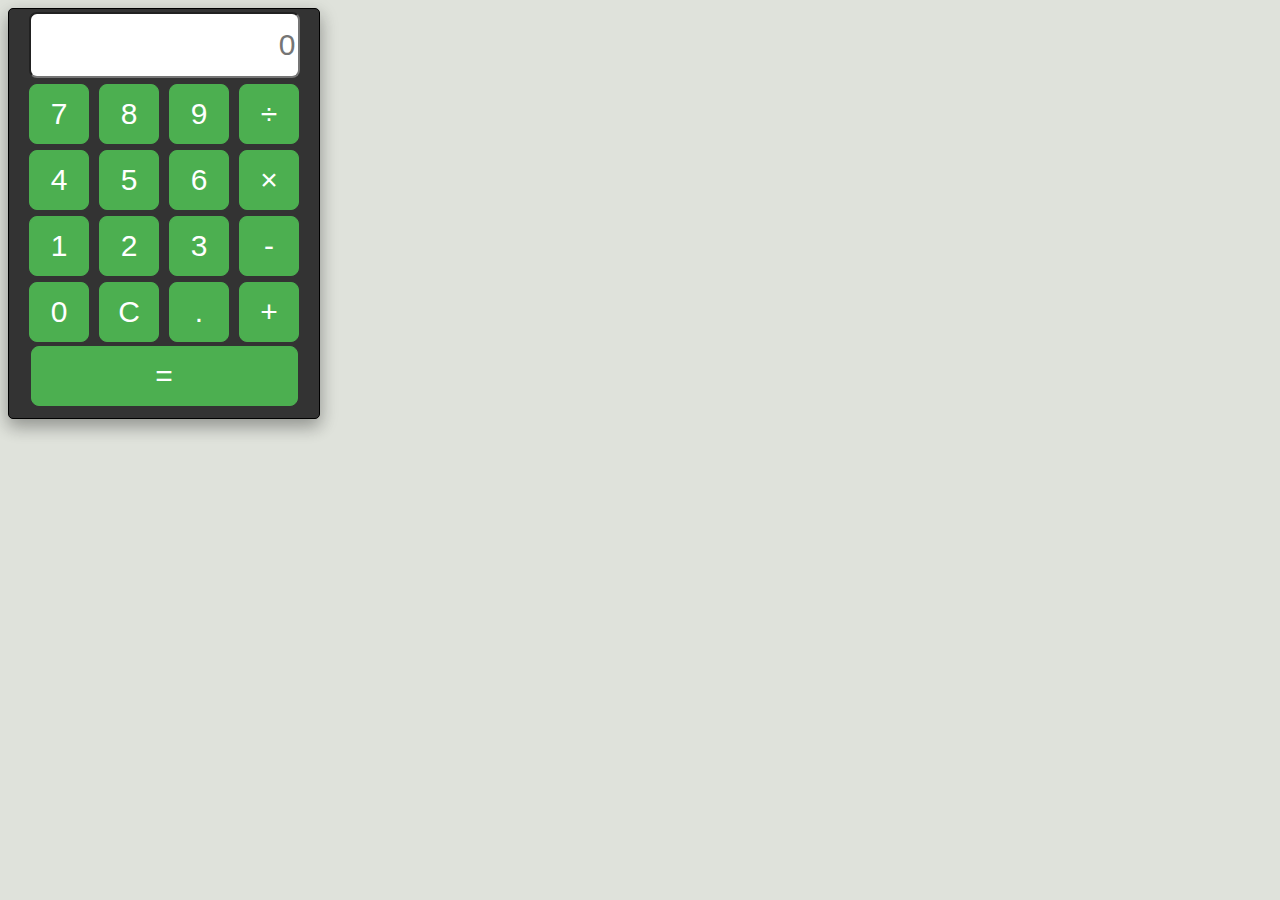
==== Calculator.html @ cea4dfff "First commit" ====
<!-- Author: Filiberto Reyes -->

<!DOCTYPE html>
<html lang="en">
<head>
	<link rel="stylesheet" href="css/app.css">

	<meta charset="UTF-8">
	<title>Calculator</title>
</head>
<body>

<div class="wrapper">

<div class="calcBody">

<form name="Calculator">



<input class="display" name="display" placeholder="0" readonly>
		<br>
	<input class="button" type="button" value="7" onClick="numBtn('7')">
	<input class="button" type="button" value="8" onClick="numBtn('8')">
	<input class="button" type="button" value="9" onClick="numBtn('9')">
	<input class="button" type="button" value="&divide" onClick="division()">
		<br>
	<input class="button" type="button" value="4" onClick="numBtn('4')">
	<input class="button" type="button" value="5" onClick="numBtn('5')">
	<input class="button" type="button" value="6" onClick="numBtn('6')">
	<input class="button" type="button" value="&times" onClick="multiplication()">
		<br>
	<input class="button" type="button" value="1" onClick="numBtn('1')">
	<input class="button" type="button" value="2" onClick="numBtn('2')">
	<input class="button" type="button" value="3" onClick="numBtn('3')">
	<input class="button" type="button" value="-" onClick="subtraction()">
		<br>
	<input class="button" type="button" value="0" onClick="numBtn('0')">
	<input class="button" type="button" value="C" onClick="btnClear()">
	<input class="button" type="button" value="." onClick="numBtn('.')">
	<input class="button" type="button" value="+" onClick="addition()">
		<br>
	<input class="buttonEquals" type="button" value="=" onClick="equals()">
</form>

</div>
</div>


	
</body>
</html>

<script>

var output = document.Calculator.display.value;
var cleared = true;
var evaluated = false;

function numBtn(a) {

	if(evaluated) {
		btnClear();
		console.log('evaluated is true')
	}

	if(('' === output) && (a == '0') && cleared) {
		console.log('Display is clear!')
		return;
	}

	else {
		evaluated = false;
		cleared = false;
		document.Calculator.display.value += a;
	}
}

function division () {
	document.Calculator.display.value +='/';
}

function multiplication () {
	document.Calculator.display.value +='*';
}

function subtraction () {
	document.Calculator.display.value +='-';
}

function addition () {
	document.Calculator.display.value +='+';
}

function equals () {
	evaluated = true;
	document.Calculator.display.value = eval(document.Calculator.display.value);
	console.log('answer is: ' + document.Calculator.display.value);
}

function btnClear () {
	cleared = true;
	document.Calculator.display.value = "";
}


</script>
---- css/app.css ----
body {
background-color: #DFE2DB;

}

.display {
	width: 263px;
	height: 60px;
	text-align: right;
	font-size: 30px;
	border-radius: 8px;
	margin: 3px;
	 text-overflow: ellipsis;
}

.button {
	background-color: #4CAF50;
	color: white;
	width: 60px;
	height: 60px;
	font-size: 30px;
	border-radius: 8px;
	margin: 3px;
	text-decoration: none;
	border: 1.5px solid #4CAF50;
    -webkit-transition-duration: 0.2s; /* Safari */
    transition-duration: 0.2s;
    cursor: pointer;
}

.button:hover {
    background-color: white;
    color: black;
}

.button:active {
  transform: translateY(4px);
}

.buttonEquals {
	background-color: #4CAF50;
	color: white;
	width: 267px;
	height: 60px;
	font-size: 30px;
	border-radius: 8px;
	margin: 1px;
	text-decoration: none;
	border: 1.5px solid #4CAF50;
    -webkit-transition-duration: 0.2s; /* Safari */
    transition-duration: 0.2s;
    cursor: pointer;
}

.buttonEquals:hover {
    background-color: white;
    color: black;	
}

.buttonEquals:active {
	transform: translateY(4px);
}

.calcBody {
	border: 1px solid black;
	background-color: #333333;
	width: 310px;
	height: 409px;
	text-align: center;
	border-radius: 5px;
	box-shadow: 0 8px 16px 0 rgba(0,0,0,0.2), 0 6px 20px 0 rgba(0,0,0,0.19);
}

.wrapper {
	margin: auto;
	text-align: center;
}
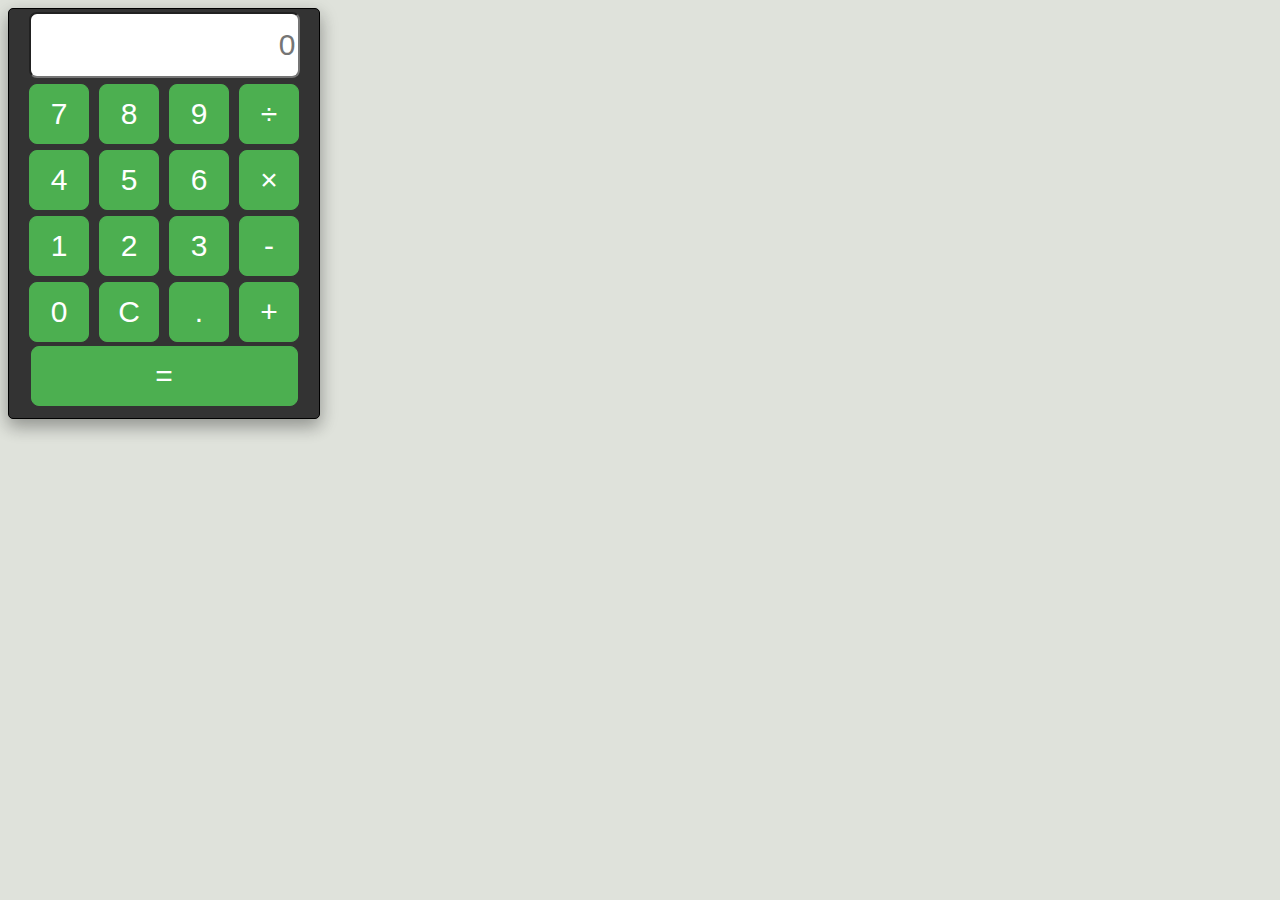
==== commit e75739da: "Added link to javascript app.js" ====
--- a/Calculator.html
+++ b/Calculator.html
@@ -4,6 +4,7 @@
 <html lang="en">
 <head>
 	<link rel="stylesheet" href="css/app.css">
+	<script src="js/app.js"></script>
 
 	<meta charset="UTF-8">
 	<title>Calculator</title>
